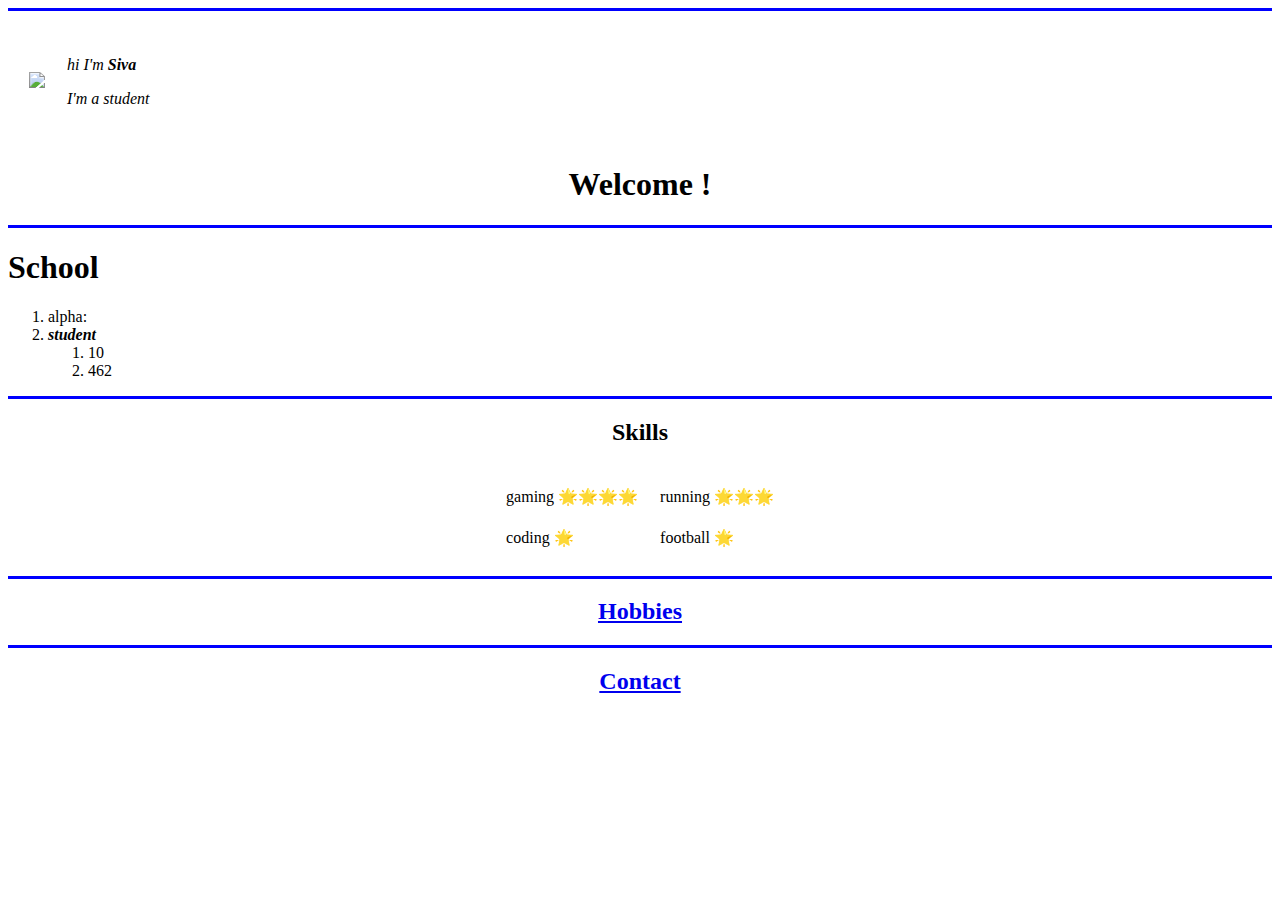
==== index.html @ b9e502cd "Add files via upload" ====
<!DOCTYPE html>
<html>
    <head>
      <meta charset='UTF-8'>
      <title>❤ Siva's personal site</title>
    </head>
    <body>
      <hr size='3' color='blue'>
    <table cellspacing='20'>
      <tr>
        <td><img src='images/siva.png' height="250"></td>
        <td>
          <p><em>hi I'm  <strong>Siva</strong></em></p>
          <p><em>I'm a student</em><p>
        </td>
      </tr>
    </table>
    <center>
    <h1>Welcome !</h1>
    </center>
      <hr size='3' color='blue'>
      <h1>School</h1>
      <ol>
      <li>alpha:</li>
      <li><em><strong>student</strong> </em></li>
      <ol type="1">
        <li> 10</li>
        <li> 462</li>
      </ol>
      </ol>
    <hr size=3 color='blue'>
    <center>
    <h2>Skills</h2>
    <table cellspacing='20'>
        <tr>
        <td>gaming 🌟🌟🌟🌟</td>
        <td>running 🌟🌟🌟</td>
      </tr>
      <tr>
        <td>coding 🌟</td>
        <td>football 🌟</td>
      </tr>
    </table>
  </center>
  <hr size=3 color='blue'>
  <center>
    <h2><a href="Hobbies.html">Hobbies</a></h2>
    <hr size=3 color='blue'>
    <h2><a href="Contact.html">Contact</a><h2>
  </center>
  </body>
</html>
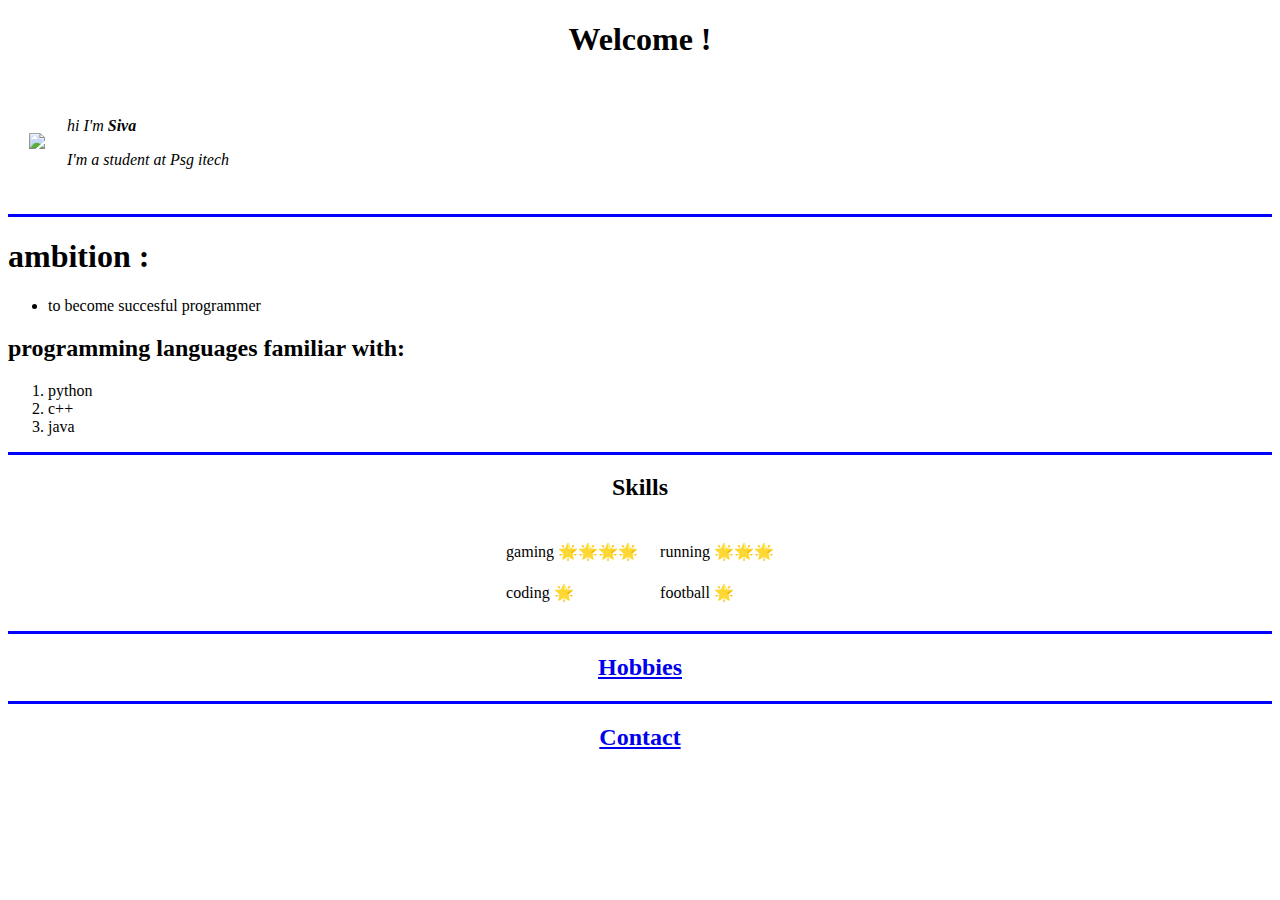
==== commit 3effe5de: "Add files via upload" ====
--- a/index.html
+++ b/index.html
@@ -3,36 +3,37 @@
     <head>
       <meta charset='UTF-8'>
       <title>❤ Siva's personal site</title>
+      <link rel="stylesheet" href="css/styles.css">
     </head>
     <body>
-      <hr size='3' color='blue'>
+    <center>
+      <h1>Welcome !</h1>
+    </center>
     <table cellspacing='20'>
       <tr>
         <td><img src='images/siva.png' height="250"></td>
         <td>
           <p><em>hi I'm  <strong>Siva</strong></em></p>
-          <p><em>I'm a student</em><p>
+          <p><em>I'm a student at Psg itech</em><p>
         </td>
       </tr>
     </table>
-    <center>
-    <h1>Welcome !</h1>
-    </center>
-      <hr size='3' color='blue'>
-      <h1>School</h1>
-      <ol>
-      <li>alpha:</li>
-      <li><em><strong>student</strong> </em></li>
-      <ol type="1">
-        <li> 10</li>
-        <li> 462</li>
-      </ol>
-      </ol>
+    <hr size='3' color='blue'>
+    <h1>ambition :</h1>
+    <ul>
+      <li>to become succesful programmer</li>
+    </ul>
+    <h2><strong>programming languages familiar with: </strong></h2>
+    <ol type="1">
+      <li>python</li>
+      <li>c++</li>
+      <li>java</li>
+    </ol>
     <hr size=3 color='blue'>
     <center>
     <h2>Skills</h2>
     <table cellspacing='20'>
-        <tr>
+      <tr>
         <td>gaming 🌟🌟🌟🌟</td>
         <td>running 🌟🌟🌟</td>
       </tr>
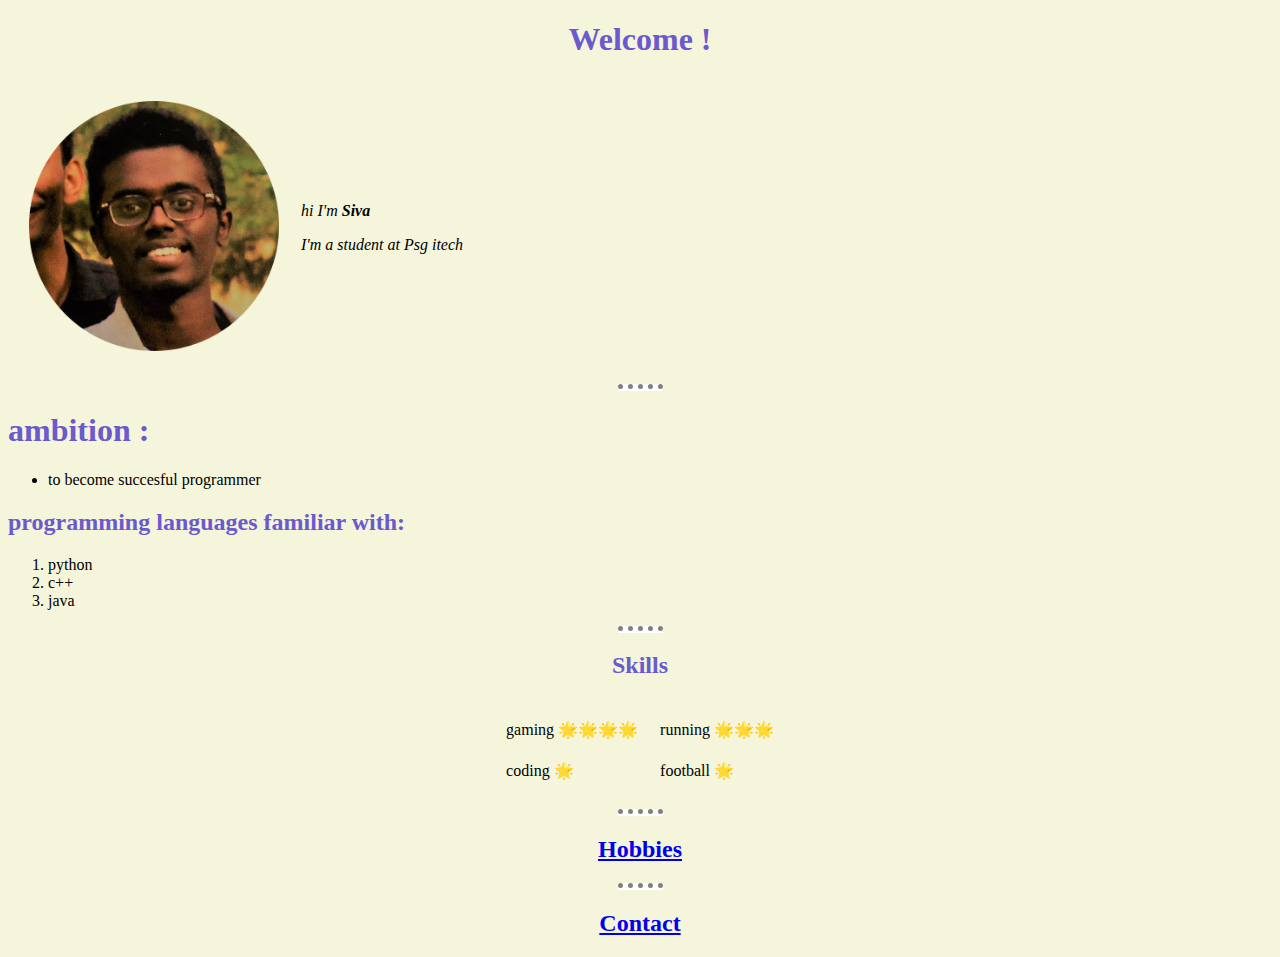
==== commit 7b6ba245: "Update index.html" ====
--- a/index.html
+++ b/index.html
@@ -3,7 +3,7 @@
     <head>
       <meta charset='UTF-8'>
       <title>❤ Siva's personal site</title>
-      <link rel="stylesheet" href="css/styles.css">
+      <link rel="stylesheet" href="styles.css">
     </head>
     <body>
     <center>
@@ -11,7 +11,7 @@
     </center>
     <table cellspacing='20'>
       <tr>
-        <td><img src='images/siva.png' height="250"></td>
+        <td><img src='siva.png' height="250"></td>
         <td>
           <p><em>hi I'm  <strong>Siva</strong></em></p>
           <p><em>I'm a student at Psg itech</em><p>
--- a/styles.css
+++ b/styles.css
@@ -0,0 +1,17 @@
+body{
+  background-color: #f5f5dc;
+}
+hr{
+  height: 2px;
+  border-style: dotted none none none;
+  border-width: 5px;
+  border-color: grey;
+  width:45px;
+  background-color:white;
+}
+h1{
+  color: #6a5acd;
+}
+h2{
+  color:#6a5acd;
+}
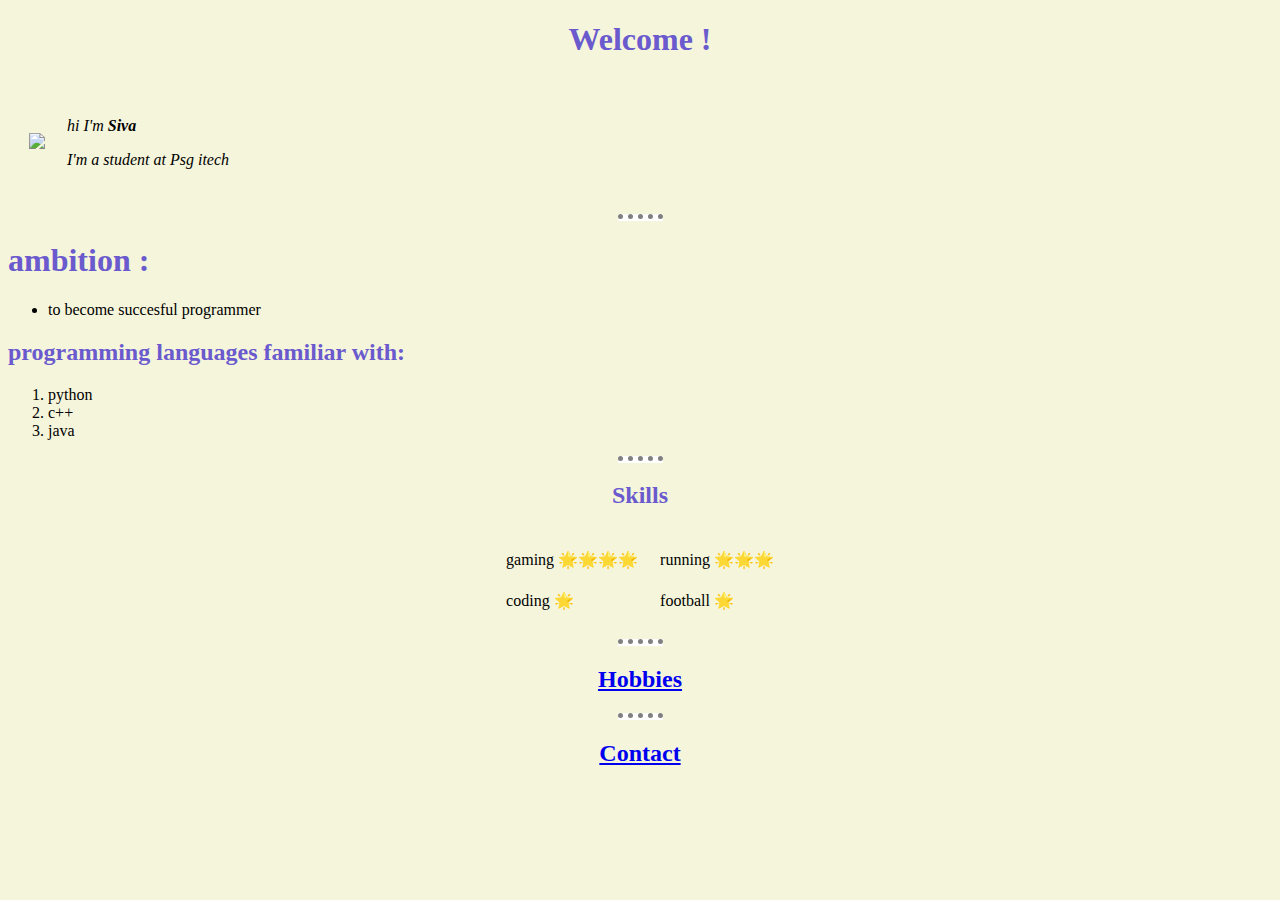
==== commit 551337fa: "Update index.html" ====
--- a/index.html
+++ b/index.html
@@ -11,7 +11,7 @@
     </center>
     <table cellspacing='20'>
       <tr>
-        <td><img src='siva.png' height="250"></td>
+        <td><img src='img/siva.png' height="250"></td>
         <td>
           <p><em>hi I'm  <strong>Siva</strong></em></p>
           <p><em>I'm a student at Psg itech</em><p>
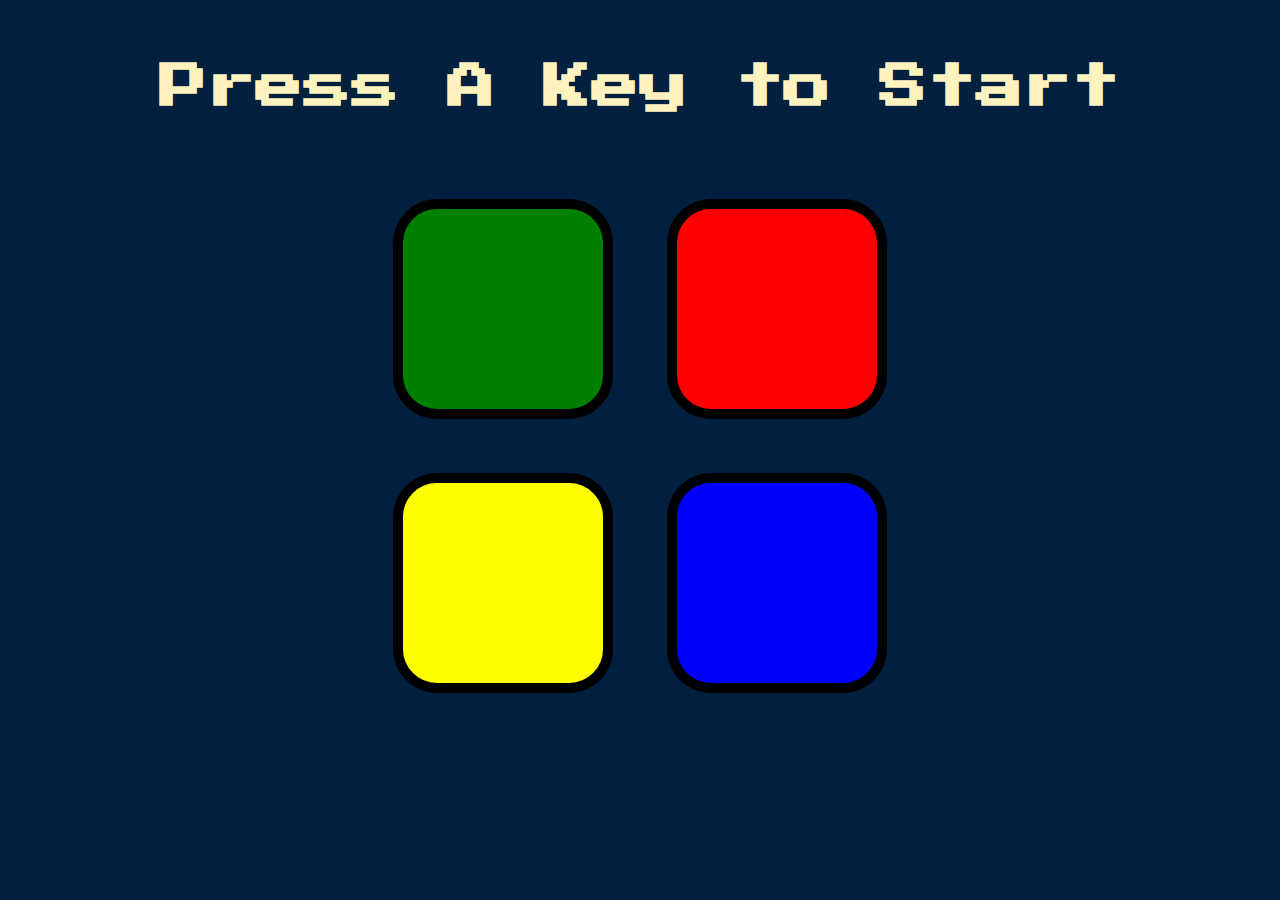
==== commit 22cc8254: "Add files via upload" ====
--- a/index.html
+++ b/index.html
@@ -1,53 +1,53 @@
-<!DOCTYPE html>
-<html>
-    <head>
-      <meta charset='UTF-8'>
-      <title>❤ Siva's personal site</title>
-      <link rel="stylesheet" href="styles.css">
-    </head>
-    <body>
-    <center>
-      <h1>Welcome !</h1>
-    </center>
-    <table cellspacing='20'>
-      <tr>
-        <td><img src='img/siva.png' height="250"></td>
-        <td>
-          <p><em>hi I'm  <strong>Siva</strong></em></p>
-          <p><em>I'm a student at Psg itech</em><p>
-        </td>
-      </tr>
-    </table>
-    <hr size='3' color='blue'>
-    <h1>ambition :</h1>
-    <ul>
-      <li>to become succesful programmer</li>
-    </ul>
-    <h2><strong>programming languages familiar with: </strong></h2>
-    <ol type="1">
-      <li>python</li>
-      <li>c++</li>
-      <li>java</li>
-    </ol>
-    <hr size=3 color='blue'>
-    <center>
-    <h2>Skills</h2>
-    <table cellspacing='20'>
-      <tr>
-        <td>gaming 🌟🌟🌟🌟</td>
-        <td>running 🌟🌟🌟</td>
-      </tr>
-      <tr>
-        <td>coding 🌟</td>
-        <td>football 🌟</td>
-      </tr>
-    </table>
-  </center>
-  <hr size=3 color='blue'>
-  <center>
-    <h2><a href="Hobbies.html">Hobbies</a></h2>
-    <hr size=3 color='blue'>
-    <h2><a href="Contact.html">Contact</a><h2>
-  </center>
-  </body>
-</html>
+<!DOCTYPE html>
+<html lang="en" dir="ltr">
+
+<head>
+  <meta charset="utf-8">
+  <title>Simon</title>
+  <link rel="stylesheet" href="styles.css">
+  <link href="https://fonts.googleapis.com/css?family=Press+Start+2P" rel="stylesheet">
+</head>
+
+<body>
+  <h1 id="level-title">Press A Key to Start</h1>
+  <div class="container">
+    <div class="row">
+
+      <div type="button" id="green" class="btn green">
+
+      </div>
+
+      <div type="button" id="red" class="btn red">
+
+      </div>
+    </div>
+
+    <div class="row">
+
+      <div type="button" id="yellow" class="btn yellow">
+
+      </div>
+      <div type="button" id="blue" class="btn blue">
+
+      </div>
+
+    </div>
+
+  </div>
+  <audio id="red.mp3">
+    <source src="sounds/red.mp3">
+  </audio>
+  <audio id="blue.mp3">
+    <source src="sounds/blue.mp3">
+  </audio>
+  <audio id="gree.mp3">
+    <source src="sounds/green.mp3">
+  </audio>
+  <audio id="yellow.mp3">
+    <source src="sounds/yellow.mp3">
+  </audio>
+<script src="https://ajax.googleapis.com/ajax/libs/jquery/3.5.1/jquery.min.js"></script>
+<script src="index.js"></script>
+</body>
+
+</html>
--- a/styles.css
+++ b/styles.css
@@ -1,17 +1,53 @@
-body{
-  background-color: #f5f5dc;
-}
-hr{
-  height: 2px;
-  border-style: dotted none none none;
-  border-width: 5px;
-  border-color: grey;
-  width:45px;
-  background-color:white;
-}
-h1{
-  color: #6a5acd;
-}
-h2{
-  color:#6a5acd;
-}
+body {
+  text-align: center;
+  background-color: #011F3F;
+}
+
+#level-title {
+  font-family: 'Press Start 2P', cursive;
+  font-size: 3rem;
+  margin:  5%;
+  color: #FEF2BF;
+}
+
+.container {
+  display: block;
+  width: 50%;
+  margin: auto;
+
+}
+
+.btn {
+  margin: 25px;
+  display: inline-block;
+  height: 200px;
+  width: 200px;
+  border: 10px solid black;
+  border-radius: 20%;
+}
+
+.game-over {
+  background-color: red;
+  opacity: 0.8;
+}
+
+.red {
+  background-color: red;
+}
+
+.green {
+  background-color: green;
+}
+
+.blue {
+  background-color: blue;
+}
+
+.yellow {
+  background-color: yellow;
+}
+
+.pressed {
+  box-shadow: 0 0 20px white;
+  background-color: grey;
+}
